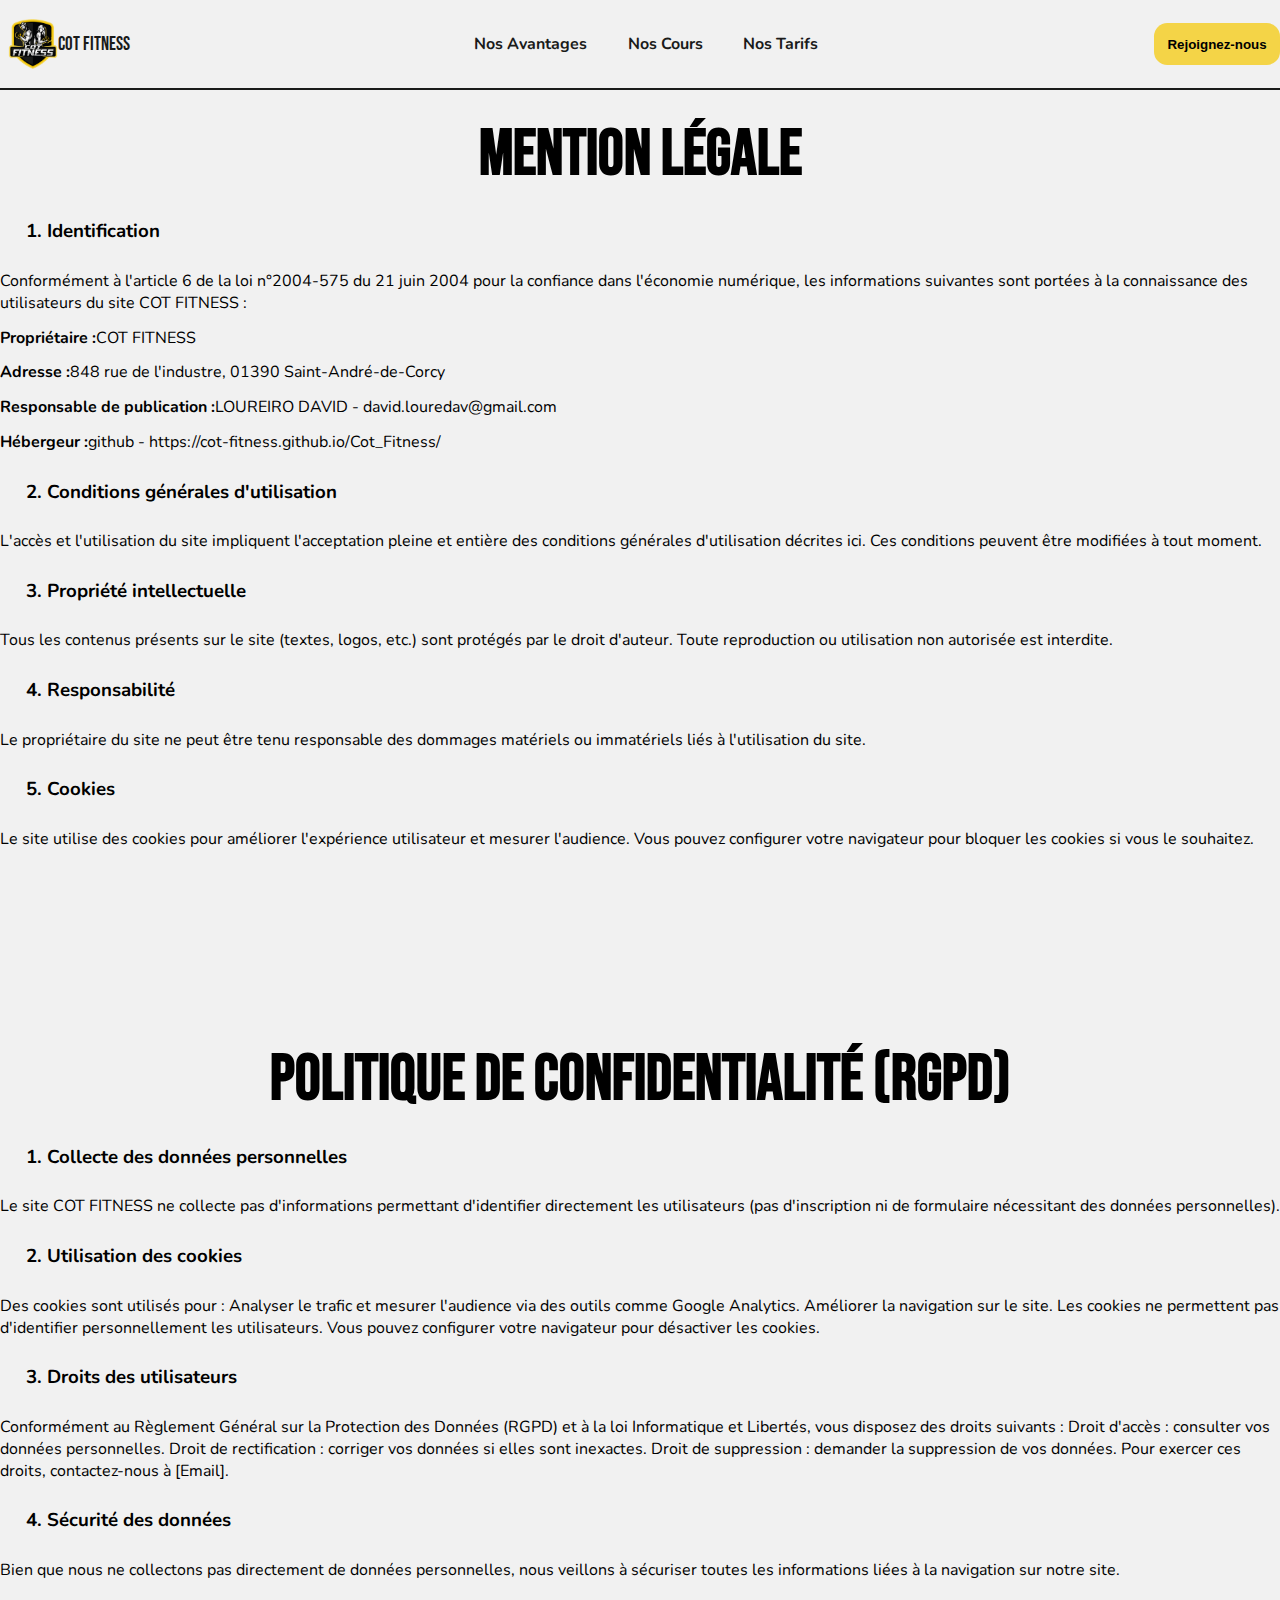
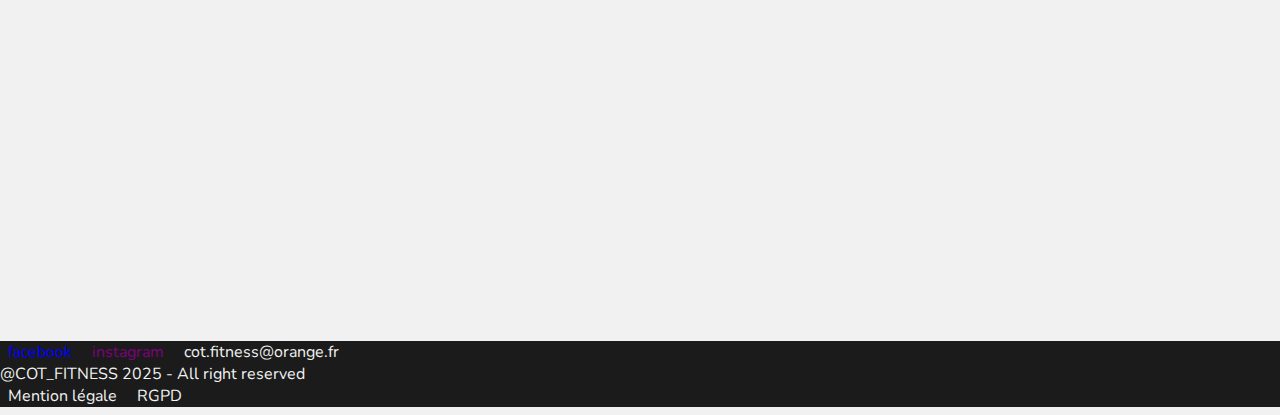
==== mention.html @ cea297f5 "Ajout des mentions legale et Rgpd" ====
<!DOCTYPE html>
<html lang="fr">

<head>
    <meta charset="UTF-8">
    <meta name="viewport" content="width=device-width, initial-scale=1.0">
    <link rel="stylesheet" href="style.css">
    <link rel="stylesheet" href="mobile.css">
    <title>Cot Fitness, votre salle de remise en forme dans l'ain</title>
</head>

<body>
    <header>
        <a href="index.html" class="logo">
            <img src="Assets/LOGO COT FITNESS_Plan de travail 1.png" alt="logo_cotfitness">
            <span class="nomLogo">COT FITNESS</span>
        </a>
        <input type="checkbox" id="menu-toggle" class="menu-toggle">
        <label for="menu-toggle" class="menu-icon">&#9776;</label>
        <nav class="menu">
            <a href="index.html#1">Nos avantages</a>
            <a href="index.html#2">Nos Cours</a>
            <a href="index.html#3">Nos Tarifs</a>
        </nav>
        <button class="cta">Rejoignez-nous</button>
    </header>
    <div class="mentionLegale" id="mLegale">
        <h1>Mention Légale</h1>
        <div class="infoML">
            <h3> 1. Identification </h3>
            <p class=" infoSite"> Conformément à l'article 6 de la loi n°2004-575 du 21 juin 2004 pour la confiance dans
                l'économie
                numérique, les informations suivantes sont portées à la connaissance des utilisateurs du site COT
                FITNESS :
                <span>
                    <strong>Propriétaire :</strong>
                    COT FITNESS
                </span>

                <span>
                    <strong> Adresse :</strong>
                    848 rue de l'industre, 01390 Saint-André-de-Corcy
                </span>

                <span>
                    <strong> Responsable de publication :</strong>
                    LOUREIRO DAVID - david.louredav@gmail.com
                </span>

                <span><strong> Hébergeur :</strong>
                    github - https://cot-fitness.github.io/Cot_Fitness/
                </span>
            </p>

            <h3> 2. Conditions générales d'utilisation </h3>
            <p> L'accès et l'utilisation du site impliquent l'acceptation pleine et entière des conditions générales
                d'utilisation décrites ici. Ces conditions peuvent être modifiées à tout moment.</p>

            <h3> 3. Propriété intellectuelle </h3>
            <p> Tous les contenus présents sur le site (textes, logos, etc.) sont protégés par le droit
                d'auteur. Toute reproduction ou utilisation non autorisée est interdite.</p>

            <h3> 4. Responsabilité </h3>
            <p> Le propriétaire du site ne peut être tenu responsable des dommages matériels ou immatériels liés à
                l'utilisation du site.</p>

            <h3> 5. Cookies </h3>
            <p> Le site utilise des cookies pour améliorer l'expérience utilisateur et mesurer l'audience. Vous pouvez
                configurer votre navigateur pour bloquer les cookies si vous le souhaitez.</p>
        </div>
    </div>
    <div class="mentionLegale" id="rgpd">
        <h1>Politique de confidentialité (RGPD)</h1>
        <div class="infoML">
            <h3>1. Collecte des données personnelles</h3>
            <p>Le site COT FITNESS ne collecte pas d'informations permettant d'identifier directement les utilisateurs
                (pas
                d'inscription ni de formulaire nécessitant des données personnelles).</p>

            <h3> 2. Utilisation des cookies</h3>
            <p> Des cookies sont utilisés pour :

                Analyser le trafic et mesurer l'audience via des outils comme Google Analytics.

                Améliorer la navigation sur le site.

                Les cookies ne permettent pas d'identifier personnellement les utilisateurs. Vous pouvez configurer
                votre
                navigateur pour désactiver les cookies.</p>


            <h3>3. Droits des utilisateurs</h3>
            <p> Conformément au Règlement Général sur la Protection des Données (RGPD) et à la loi Informatique et
                Libertés,
                vous disposez des droits suivants :

                Droit d'accès : consulter vos données personnelles.

                Droit de rectification : corriger vos données si elles sont inexactes.

                Droit de suppression : demander la suppression de vos données.

                Pour exercer ces droits, contactez-nous à [Email].</p>


            <h3>4. Sécurité des données</h3>
            <p>Bien que nous ne collectons pas directement de données personnelles, nous veillons à sécuriser toutes les
                informations liées à la navigation sur notre site.</p>

        </div>
    </div>

    <footer>
        <div class="lienContact">
            <a href="https://www.facebook.com/Cot.Fitness01">facebook</a>
            <a href="https://www.instagram.com/cot_fitness/">instagram </a>
            <a href="">cot.fitness@orange.fr</a>
        </div>
        <div class="infoUtile">
            <div>@COT_FITNESS 2025 - All right reserved</div>
            <div class="mention&Rgpd">
                <a href="mention.html#mLegale">Mention légale</a>
                <a href="mention.html#rgpd">RGPD</a>
            </div>
        </div>
    </footer>
</body>

</html>
---- style.css ----
@import url("https://fonts.googleapis.com/css2?family=Nunito:ital,wght@0,200..1000;1,200..1000&display=swap");
@import url('https://fonts.googleapis.com/css2?family=Bebas+Neue&display=swap');
* {
	box-sizing: border-box;
	margin: 0;
	padding: 0;
}
body {
	background-color: #f1f1f1;
	font-family: 'Nunito';
	width: 100vw;
	overflow-x: hidden;
}
h1,h2 {
	font-family: "Bebas Neue", serif;
	font-size: 4rem;
	text-transform: uppercase;
}
h2 {
	margin: 5%;
	padding: 2%;
	border-bottom: #1A1B1A solid 7px;
}
.bBackground h2 {
	border-bottom: #f1f1f1 solid 7px;
}
a {
	text-decoration: none;
	color: #1A1B1A;
	padding: 0.5em;
	border-radius: 0.5em;
}
/* HEADER */
header {
	max-width: 1280px;
	width: 100%;
	margin: 0 auto;
	display: flex;
	justify-content: space-between;
	align-items: center;
	height: 90px;
	border-bottom: solid 2px #1A1B1A;
}
.logo {
	display: flex;
	align-items: center;
	justify-content: space-evenly;
}
header .logo img {
	width: 50px;
}
.nomLogo {
	font-family: "Bebas Neue", serif;
	font-size: 1.5vw;
}
.menu {
	font-weight: bold;
	text-transform: capitalize;
	display: flex;
	justify-content: space-around;
	width: 30%;
}
.menu a:hover {
	color: #F4D447;
	transition: 0.5s ease;
	background: #1A1B1A;
	transform: scale(1.1);
}
.menu-icon {
	display: none;
}
.menu-toggle {
	display: none;
}
.cta {
	background: #F4D447;
	border: none;
	padding: 1em;
	border-radius: 1em;
	cursor: pointer;
	font-weight: 800;
}
.cta:hover {
	box-shadow: 0px 4px 15px #1a1b1a75;
	transition: 0.5s ease;
}
.landing {
	position: relative;
	width: 100%;
	height: 100vh;
	overflow: hidden;
}
.landing video {
	position: absolute;
	top: 0;
	left: 0;
	width: 100%;
	height: 100%;
	object-fit: cover;
}
.landing .content {
	position: absolute;
	top: 0;
	left: 0;
	width: 100%;
	height: 100%;
	display: flex;
	justify-content: center;
	align-items: center;
	text-align: center;
}
.landing .content h1 {
	color: #F4D447;
	font-size: 5rem;
	text-shadow: 2px 2px 4px rgba(0, 0, 0, 0.5);
}
/* Début des avantages */
.bBackground {
	width: 100%;
	background: #1A1B1A;
	color: white;
}
.avantages {
	max-width: 1280px;
	margin: 0 auto;
	display: flex;
	flex-direction: column;
}
.containerAvantages {
	margin: 0 auto;
	margin-top: 5%;
	margin-bottom: 5%;
	max-width: 90%;
	display: grid;
	grid-template-columns: repeat(2, 1fr);
	grid-template-rows: auto;
	grid-column-gap: 20px;
	grid-row-gap: 30px;
}
.first {
	grid-area: 1 / 1 / 2 / 2;
	;
}
.second {
	grid-area: 2 / 2 / 3 / 3
}
.third {
	grid-area: 3 / 1 / 4 / 2;
}
.grids img {
	width: 100%;
	border-radius: 20px;
}
.grids p {
	font-size: 2rem;
}
/* espace cours onglet*/
.cours {
	margin: 0 auto;
	max-width: 1280px;
	margin-bottom: 5%;
	display: flex;
	height: 100vh;
	flex-direction: column;
	justify-content: center;
	align-items: center;
}
.cours h2 {
	width: 100%;
}
.containerCours {
	height: 600px;
	position: relative;
	margin: 0 auto 5%;
	width: 100%;
}
.containerOnglets {
	width: 100%;
	height: 50px;
	display: flex;
	gap: 0.5%;
	flex-wrap: wrap;
}
.ongletC {
	text-align: center;
	background: rgb(255, 255, 255);
	box-shadow: 4px 4px 50px #1a1b1a25;
	cursor: pointer;
	text-transform: uppercase;
	border-radius: 5px;
	padding: 1% 2%;
	transition: ease 300ms;
	user-select: none;
}
.activeOnglet {
	background-color: #F4D447;
	font-weight: 900;
}
.container {
	z-index: -1;
	margin-top: 5%;
	position: absolute;
	opacity: 0;
	display: flex;
	max-width: 1280px;
	height: 100%;
	flex-wrap: wrap;
	justify-content: space-between;
	align-items: center;
	border-radius: 20px;
	background: rgb(255, 255, 255);
}
.container img {
	object-fit: cover;
	max-width: 40%;
	height: 90%;
	margin-left: 3%;
	border-radius: 20px;
}
.infoCours {
	width: 55%;
	height: 90%;
	display: flex;
	flex-direction: column;
	justify-content: space-between;
}
.dd {
	display: flex;
	width: 100%;
	justify-content: space-around;
	text-align: center;
	margin-bottom: 5%;
}
.dd h4 {
	text-transform: uppercase;
	text-decoration: underline 1px #1A1B1A;
}
.titreDesc {
	display: flex;
	flex-direction: column;
	justify-content: space-evenly;
	height: 30%;
}
.titreDesc h3 {
	font-size: 2rem;
	font-weight: 900;
}
.activeInfoOnglet {
	opacity: 1;
	z-index: 100;
}
/* espace tarifs onglet*/
.tarifs {
	max-width: 1280px;
	margin: 0 auto;
	display: flex;
	flex-direction: column;
	height: 100%;
}
.containerTarifs {
	max-width: 1280px;
	margin: 0 auto;
	display: flex;
	flex-flow: column;
	justify-content: center;
	align-items: center;
	position: relative;
}
.filtres {
	width: 30%;
	height: 60px;
	display: flex;
	justify-content: space-around;
	align-items: center;
	text-align: center;
	gap: 2%;
}
.filtre {
	color: #1A1B1A;
	width: 33%;
	display: flex;
	justify-content: center;
	align-items: center;
	border-radius: 10px;
	height: 100%;
	background-color: #f1f1f1;
	cursor: pointer;
}
.activF {
	background-color: #F4D447;
	font-weight: 900;
}
.filtresTarifs {
	max-width: 1280px;
	width: 100vw;
	position: relative;
	height: 500px;
}
.offresTarifs {
	position: absolute;
	opacity: 0;
	display: flex;
	width: 1280px;
	margin-top: 3%;
	justify-content: space-between;
}
.pricing {
	display: flex;
	flex-direction: column;
	width: 300px;
	justify-content: space-between;
	height: 400px;
	border: 2px solid #f1f1f1;
	border-radius: 20px;
}
.pricing h4 {
	height: 100px;
	align-self: center;
	color: #1A1B1A;
	background: #f1f1f1;
	width: 97%;
	font-size: 1rem;
	text-transform: uppercase;
	font-weight: 900;
	margin: 1.5% 1% 0 1%;
	display: flex;
	justify-content: center;
	align-items: center;
	border-radius: 20px;
}
.possibilites {
	width: 97%;
	align-self: center;
	height: 70%;
	display: flex;
	justify-content: center;
	flex-direction: column;
}
.possibilites p {
	margin-top: 2%;
}
.prix {
	width: 180px;
	height: 70px;
	background-color: #f1f1f1;
	display: flex;
	justify-content: center;
	align-items: center;
	align-self: flex-end;
	margin: 0 2% 2% 0;
	border-radius: 15px;
	color: #1A1B1A;
	font-size: 1.5rem;
	font-weight: 1000;
	transform: scale(1);
	transition: ease 300ms;
}
.CourCoDes {
	background: Yellow;
	transform: scale(1.2);
	transition: ease 300ms;
}
.option{
	margin-bottom: 5%;
}
.ajoutCoursCo {
	position: relative;
	display: flex;
	justify-content: space-between;
	align-items: center;
	width: 20%;
	margin-bottom: 5%;
	padding: 1%;
	border: 1px solid #f1f1f1;
}
.checkItem {
	position: relative;
}
.ajoutCoursCo {
	width: 360px;
}
.ajoutCoursCo input[type="checkbox"] {
	cursor: pointer;
	z-index: 0;
	background-color: #ffdd00;
	border: 2px solid #1e1e1e;
	color: #1e1e1e;
	font-size: 30px;
	font-weight: 700;
	width: 50px;
	height: 50px;
	border-radius: 5px;
	display: flex;
	justify-content: center;
	align-items: center;
	text-align: center;
	-webkit-box-shadow: 0px 3px 10px 0px rgba(16, 16, 16, 0.5);
	-moz-box-shadow: 0px 3px 10px 0px rgba(16, 16, 16, 0.5);
	box-shadow: 0px 3px 10px 0px rgba(16, 16, 16, 0.5);
}
.activFT {
	opacity: 1;
}
/* FAQ */
.FAQ {
	max-width: 1280px;
	margin: 0 auto;
	margin-bottom: 10%;
}
.faq-item {
	margin-bottom: 15px;
	border-radius: 20px;
	overflow: hidden;
	box-shadow: 0 2px 5px rgba(0, 0, 0, 0.1);
}
.faq-item input[type="checkbox"] {
	display: none;
}
.faq-item label {
	display: block;
	padding: 15px;
	background-color: #ffffff;
	cursor: pointer;
	font-weight: bold;
	transition: all 0.3s ease;
}
.faq-item label:hover {
	background-color: #f0f0f0;
}
.faq-content {
	background-color: #ffffff;
	max-height: 0;
	overflow: hidden;
	transition: all 0.5s cubic-bezier(0.645, 0.045, 0.355, 1);
	padding: 0 15px;
	opacity: 0;
	transform: translateY(-10px);
}
.faq-item input[type="checkbox"]:checked+label {
	background-color: #e0e0e0;
}
.faq-item input[type="checkbox"]:checked+label+.faq-content {
	max-height: 1000px;
	padding: 15px;
	opacity: 1;
	transform: translateY(0);
}
/* section lieux maps contact */
.lieux {
	width: 100vw;
	margin: 0 auto;
	background: #F4D447;
	display: flex;
	justify-content: center;
	align-items: center;
	flex-direction: column;
}
.lieux h2 {
	max-width: 1280px;
	width: 100%;
}
.lieuxInfo {
	display: flex;
	flex-wrap: wrap;
	justify-content: space-around;
	max-width: 1280px;
}
.infoContainer {
	width: 50%;
	height: 450px;
	display: flex;
	flex-direction: column;
	justify-content: space-between;
}

footer{
    width: 100vw;
    max-width: 1280px;
    background: #1A1B1A;
    color: #f1f1f1;
    margin:0 auto
}
footer a{
    color: #f1f1f1;
}


.lienContact a:nth-child(1) {
	color: blue;
}
.lienContact a:nth-child(2) {
	color: purple;
}

.mentionLegale{
    margin: 0 auto;
    height: 100vh;
    margin-top: 2%;
    max-width: 1280px;
}
.mentionLegale h1 {
    text-align: center;
}
.infoML h3{
    margin: 2%;
}
.infoSite span{
    display: flex;
    margin: 1% auto 1%;

}
---- mobile.css ----
/* Tablet Styles (landscape and portrait) */
@media screen and (max-width: 1180px) {

    h1,
    h2 {
        font-size: 3rem;
    }


    .nomLogo {
        font-size: 2vw;
    }

    .menu {
        width: 50%;
    }

    .menu-toggle {
        display: none;
    }

    .menu-icon {
        display: block;
        cursor: pointer;
        font-size: 1.5rem;
    }

    .menu {
        display: none;
        position: absolute;
        top: 90px;
        left: 0;
        z-index: 1000;
        width: 100%;
        background-color: #f1f1f1;
        flex-direction: column;
        align-items: center;
    }

    .menu a {
        width: 100%;
        text-align: center;
        padding: 10px 0;
    }

    .menu-toggle:checked~.menu {
        display: flex;
    }

    /* Fermer le menu lorsqu'un lien est cliqué */
    .menu-toggle:checked~.menu a:focus {
        outline: none;
    }

    .menu-toggle:checked~.menu a:active {
        background-color: #e0e0e0;
    }

    .menu-toggle:checked~.menu a:active~.menu {
        display: none;
    }

    .landing h1 {
        font-size: 5rem;
    }

    .avantage {
        width: 100%;
    }

    .containerAvantages {
        display: flex;
        justify-content: center;
        align-items: center;
    }

    .grids {
        display: flex;
        flex-direction: column;
        justify-content: space-between;
        gap: 20px;
        height: 400px;
    }

    .grids p {
        height: 120px;
        width: 260px;
        font-size: 1rem;
    }

    .grids img {
        object-fit: cover;
        height: 260px;
        width: 260px;
    }

    .containerCours {
        height: 1000px;
        flex-direction: column;
        align-items: center;
    }

 /*    .containerOnglets {
        width: 80%;
    }
 */
    .container {
        flex-direction: column;
        height: auto;
        max-height: none;
        padding: 20px;
        margin-top: 10%;
    }

    .container img {
        max-width: 80%;
        height: 350px;
        margin-left: 0;
        margin-bottom: 20px;
    }
    .dd{
        flex-direction: row;
    }
    .infoCours {
        width: 100%;
    }

    .titreDesc h3 {
        font-size: 1.5rem;
    }

    .filtres {
        width: 60%;
    }

    .offresTarifs {
        flex-direction: column;
        align-items: center;
        width: 100%;

    }

    .filtresTarifs {
        height: 1700px;
    }


    .pricing {
        width: 80%;
        margin-bottom: 20px;
    }


}

@media screen and (max-width: 850px) {

    .grids {
        width: 90%;
        height: 260px;
    }

    .grids p {
        height: 80px;
        width: 160px;
    }

    .grids img {
        height: 160px;
        width: 160px;
    }
}

/* Phone Styles */
@media screen and (max-width: 600px) {

    h1,
    h2 {
        font-size: 2rem;
    }

    .nomLogo {
        font-size: 3vw;
    }

    .menu {
        width: 80%;
        flex-direction: column;
        align-items: center;
    }



    .landing {
        flex-direction: column;
        align-items: center;
    }

    .landing h1 {
        font-size: 3rem;
    }

    .avantage {
        width: 80%;
    }

    .containerAvantages {
        margin-top: 10%;
        margin-bottom: 10%;
        flex-wrap: wrap;
        justify-content: center;
        align-items: center;
    }

    .grids {
        flex-direction: row;
        height: 160px;
    }

    .grids p {
        font-size: 0.8rem;
    }

    .containerCours {
        height: 150%;
    }
    .container img{
        height: 250px;
    }
    .containerOnglets {
        width: 95%;
        gap: 5px;
        align-items: center;
        justify-content: center;
    }

    .ongletC {
        padding: 2% 4%;
        font-size: 0.8rem;
    }

    .container {
        margin-top: 10vh;
        border-radius: 0;
        font-size: 0.8rem;
    }

    .dd {
        flex-direction: row;
        margin-top: 2%;
    }

    .dd h4 {
        margin-bottom: 10px;
    }

    .titreDesc h3 {
        font-size: 1.2rem;
    }

    .filtres {
        width: 80%;
        flex-direction: column;
        height: auto;
    }

    .filtre {
        width: 100%;
        margin-bottom: 10px;
    }

    .pricing h4 {
        font-size: 0.9rem;
    }

    .prix {
        font-size: 1.2rem;
        width: 150px;
        height: 60px;
    }


    .lieuxInfo {
        display: flex;
        flex-flow: wrap column;
        justify-content: space-around;
    }

    .lieuxInfo iframe {
        width: 95%;
    }

    .infoContainer {
        margin: 0 auto;
        width: 95%;
        margin-bottom: 5%;
        margin-top: 5%;
    }

    .lienContact {
        display: flex;
    }
}

@media screen and (max-width: 400px) {

    .containerCours {
        height: 150%;
    }
    .container img{
        height: 160px;
    }

    .dd{
        flex-direction: row;
    }
    .ajoutCoursCo {
        width: 90%;
    }
}
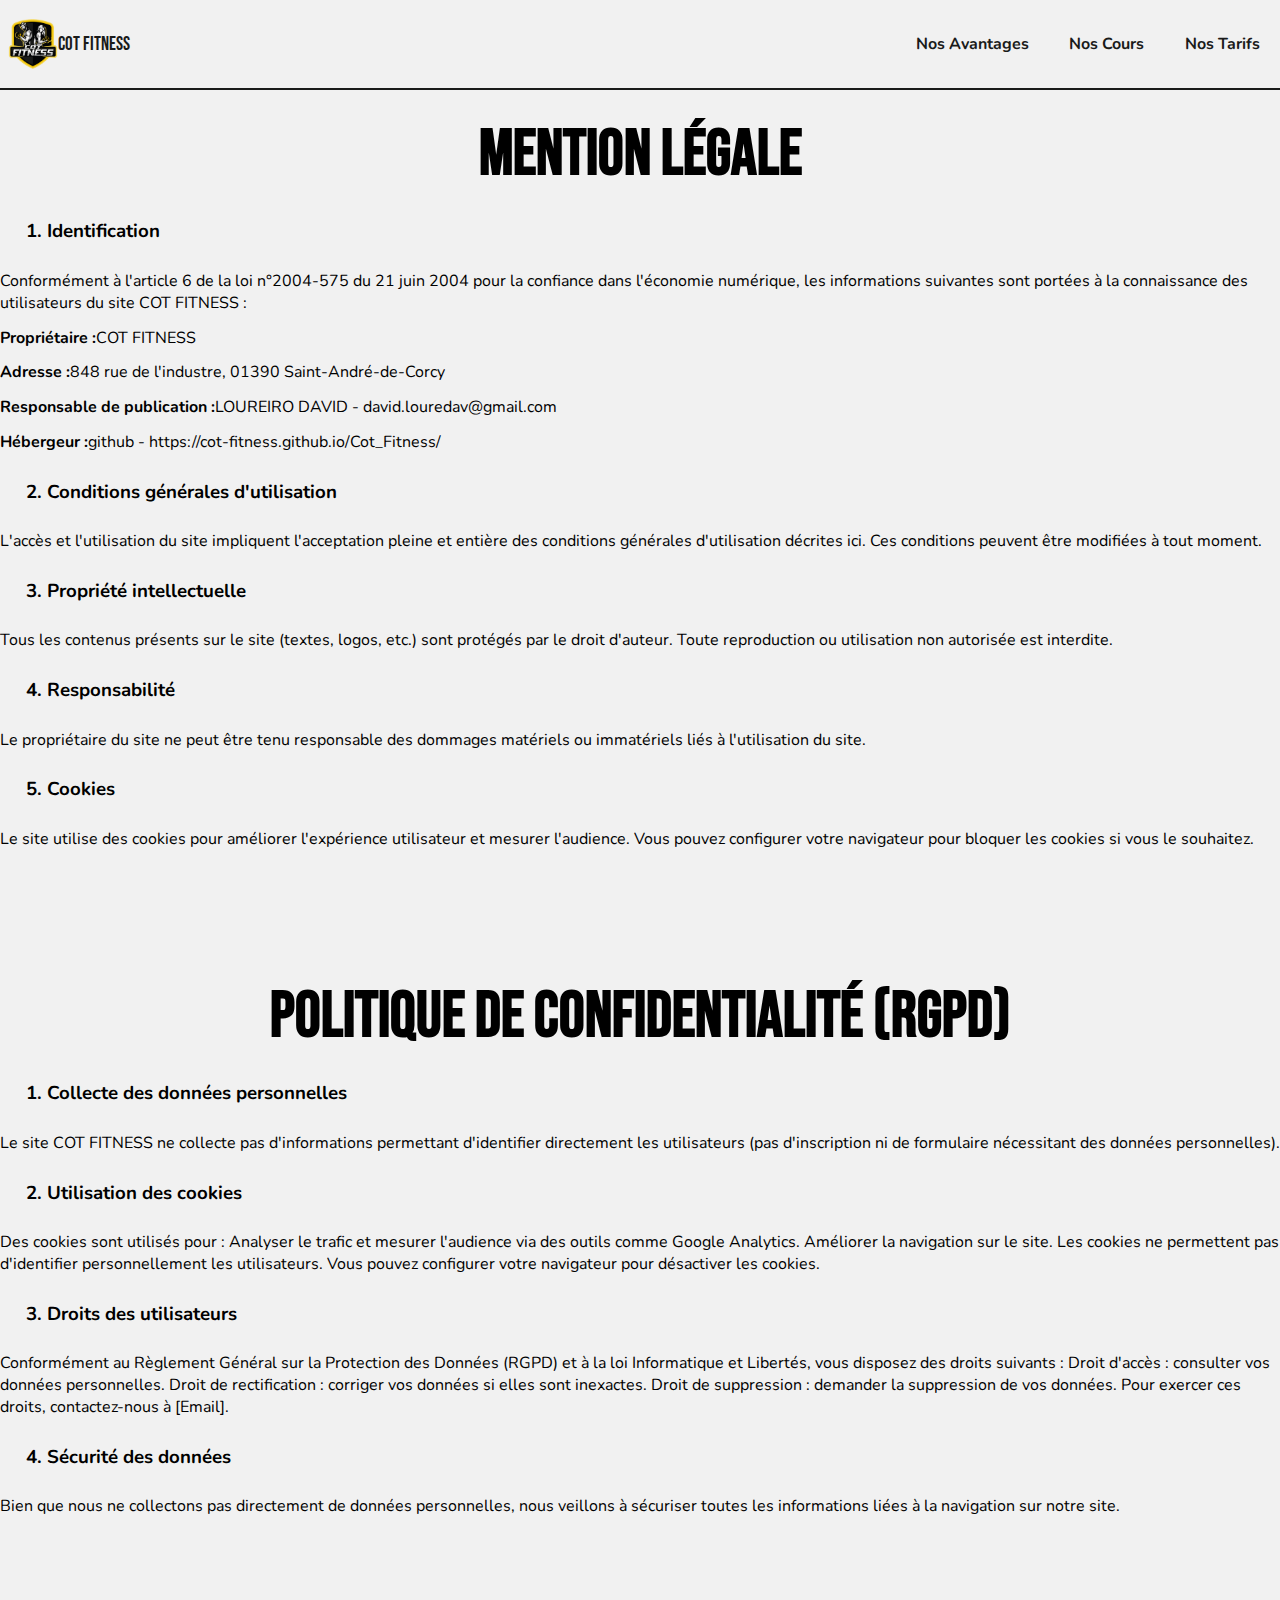
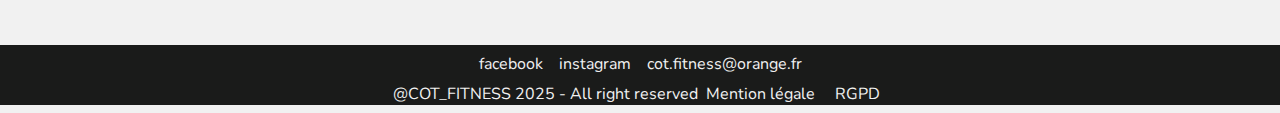
==== commit 54c5f7ce: "modification des sur certaine partie et amélioration du footer" ====
--- a/mention.html
+++ b/mention.html
@@ -22,7 +22,7 @@
             <a href="index.html#2">Nos Cours</a>
             <a href="index.html#3">Nos Tarifs</a>
         </nav>
-        <button class="cta">Rejoignez-nous</button>
+     <!--    <button class="cta">Rejoignez-nous</button> -->
     </header>
     <div class="mentionLegale" id="mLegale">
         <h1>Mention Légale</h1>
--- a/style.css
+++ b/style.css
@@ -17,7 +17,7 @@
 	text-transform: uppercase;
 }
 h2 {
-	margin: 5%;
+	margin: 1%;
 	padding: 2%;
 	border-bottom: #1A1B1A solid 7px;
 }
@@ -361,7 +361,7 @@
 	transition: ease 300ms;
 }
 .option{
-	margin-bottom: 5%;
+	margin-top: 2%;
 }
 .ajoutCoursCo {
 	position: relative;
@@ -372,11 +372,14 @@
 	margin-bottom: 5%;
 	padding: 1%;
 	border: 1px solid #f1f1f1;
-}
+	border-radius: 5px;
+}
+
 .checkItem {
 	position: relative;
 }
 .ajoutCoursCo {
+	margin-top: 2%;
 	width: 360px;
 }
 .ajoutCoursCo input[type="checkbox"] {
@@ -387,16 +390,9 @@
 	color: #1e1e1e;
 	font-size: 30px;
 	font-weight: 700;
-	width: 50px;
-	height: 50px;
+	width: 30px;
+	height: 30px;
 	border-radius: 5px;
-	display: flex;
-	justify-content: center;
-	align-items: center;
-	text-align: center;
-	-webkit-box-shadow: 0px 3px 10px 0px rgba(16, 16, 16, 0.5);
-	-moz-box-shadow: 0px 3px 10px 0px rgba(16, 16, 16, 0.5);
-	box-shadow: 0px 3px 10px 0px rgba(16, 16, 16, 0.5);
 }
 .activFT {
 	opacity: 1;
@@ -405,7 +401,7 @@
 .FAQ {
 	max-width: 1280px;
 	margin: 0 auto;
-	margin-bottom: 10%;
+	margin-bottom: 2%;
 }
 .faq-item {
 	margin-bottom: 15px;
@@ -464,42 +460,70 @@
 	flex-wrap: wrap;
 	justify-content: space-around;
 	max-width: 1280px;
+	margin-bottom: 2%;
 }
 .infoContainer {
 	width: 50%;
 	height: 450px;
 	display: flex;
 	flex-direction: column;
-	justify-content: space-between;
+}
+.infoContainer p:nth-child(2){
+	margin-top: 5%;
 }
 
 footer{
     width: 100vw;
-    max-width: 1280px;
     background: #1A1B1A;
     color: #f1f1f1;
-    margin:0 auto
+	display: flex;
+	flex-direction: column;
+	justify-content: center;
+	align-items: center;
 }
 footer a{
     color: #f1f1f1;
 }
-
-
-.lienContact a:nth-child(1) {
-	color: blue;
-}
-.lienContact a:nth-child(2) {
-	color: purple;
-}
+.lienContact{
+	max-width: 1280px;
+	display: flex;
+}
+
+svg{
+	height: 25px;
+	fill: white;
+	transition: 500ms ease;
+}
+svg:hover{
+	fill: #F4D447;
+}
+.nomMarque{
+	text-align: center;
+	background-color: #1A1B1A;
+	padding: 0.5%;
+	color: #F4D447;
+}
+.infoUtile{
+	display: flex;
+	justify-content: center;
+
+}
+
+
+/* code pour la partie mention */
 
 .mentionLegale{
     margin: 0 auto;
-    height: 100vh;
+    height: 100%;
     margin-top: 2%;
     max-width: 1280px;
 }
 .mentionLegale h1 {
     text-align: center;
+}
+.mentionLegale:nth-child(3){
+	margin-top: 10%;
+	margin-bottom: 10%;
 }
 .infoML h3{
     margin: 2%;
@@ -507,5 +531,4 @@
 .infoSite span{
     display: flex;
     margin: 1% auto 1%;
-
-}+}
--- a/mobile.css
+++ b/mobile.css
@@ -95,7 +95,6 @@
     }
 
     .containerCours {
-        height: 1000px;
         flex-direction: column;
         align-items: center;
     }
@@ -109,7 +108,6 @@
         height: auto;
         max-height: none;
         padding: 20px;
-        margin-top: 10%;
     }
 
     .container img {
@@ -130,23 +128,31 @@
     }
 
     .filtres {
-        width: 60%;
+        width: 80%;
+        flex-direction: row;
     }
 
     .offresTarifs {
-        flex-direction: column;
-        align-items: center;
-        width: 100%;
-
-    }
+        flex-direction: row;
+        flex-wrap: wrap;
+        justify-content:center;
+        gap: 20px;
+        width: 100%;
+        margin: 0 auto;
+        font-size: 0.9rem;
+    }
+    
 
     .filtresTarifs {
-        height: 1700px;
-    }
-
+        height: 100vh;
+    }
+    .prix{
+        font-size: 1.2rem;
+        align-self: center;
+    }
 
     .pricing {
-        width: 80%;
+        width: 40%;
         margin-bottom: 20px;
     }
 
@@ -260,8 +266,8 @@
 
     .filtres {
         width: 80%;
-        flex-direction: column;
-        height: auto;
+        flex-direction:row;
+        height: 60px;
     }
 
     .filtre {
